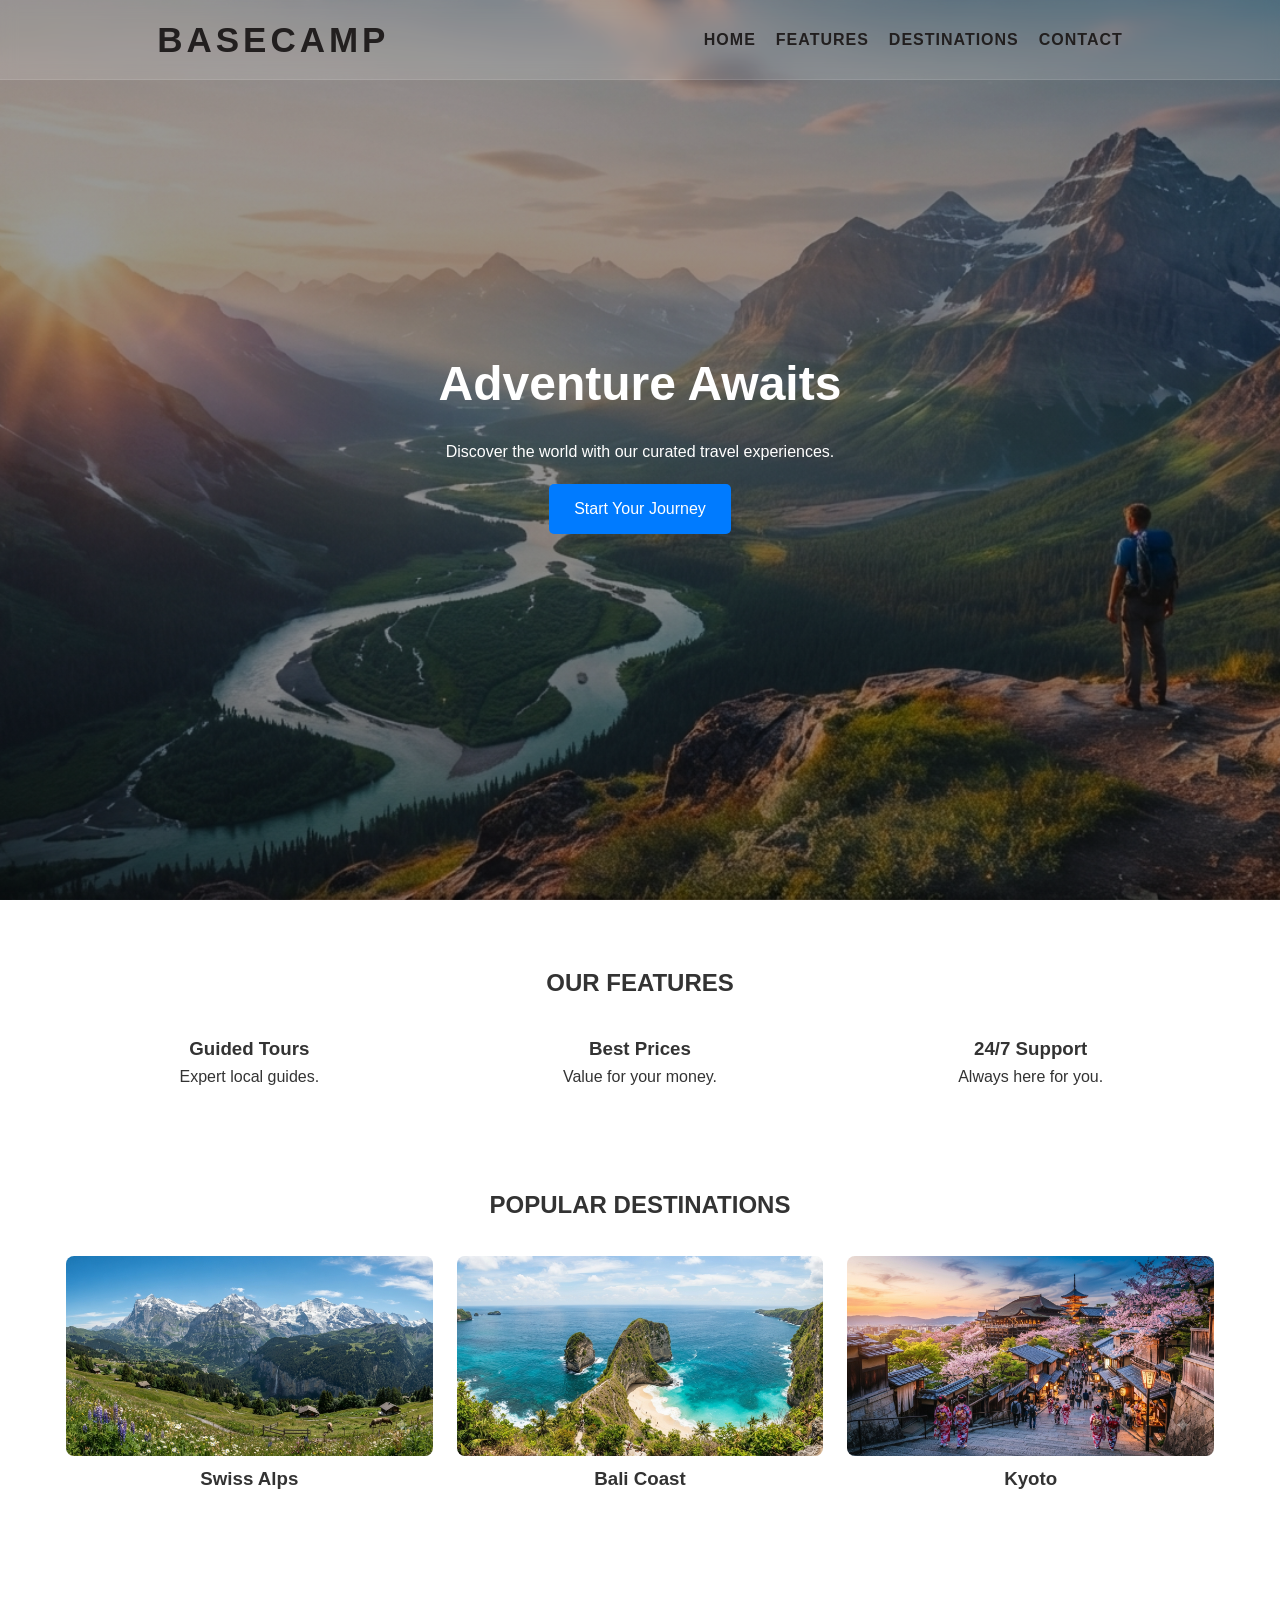
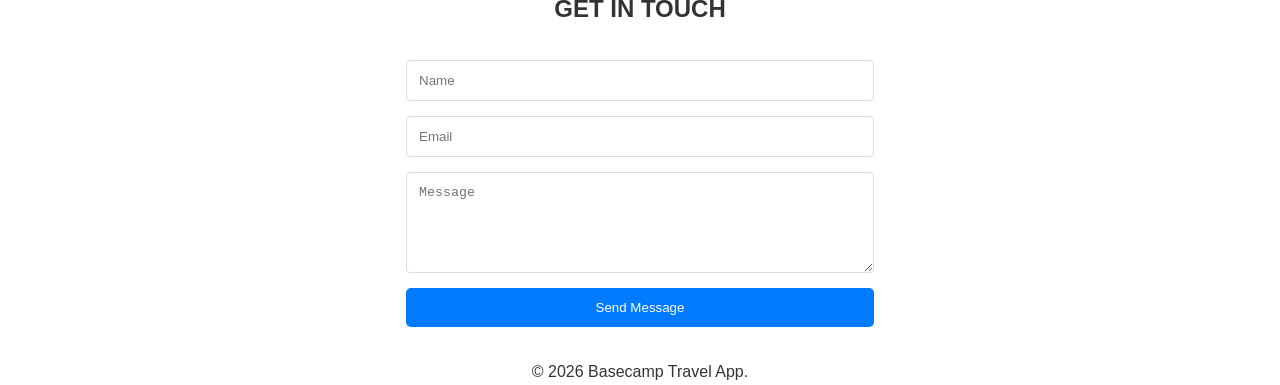
==== index.html @ 1771fce8 "first commit" ====
<!DOCTYPE html>
<html lang="en">

<head>
    <meta charset="UTF-8">
    <meta name="viewport" content="width=device-width, initial-scale=1.0">
    <title>Basecamp | Travel Adventures</title>
    <link rel="stylesheet" href="css/styles.css">
</head>

<body>

     <header>
        <div class="nav-container">
            <h1>BASECAMP</h1>
            <nav class="nav-links">
                <ul id="navLinks">
                    <li><a href="#home">HOME</a></li>
                    <li><a href="#features">FEATURES</a></li>
                    <li><a href="#destination">DESTINATIONS</a></li>
                    <li><a href="#contact">CONTACT</a></li>
                </ul>
                <div class="hamburger" id="hamburger">
                    <span></span>
                    <span></span>
                    <span></span>
                </div>
            </nav>
        </div>
    </header>

    <main>
        <section id="home" class="hero">
            <div class="hero-content">
                <h1>Adventure Awaits</h1>
                <p>Discover the world with our curated travel experiences.</p>
                <a href="#contact" class="hero-btn">Start Your Journey</a>
            </div>
        </section>

        <section id="features" class="features">
            <h2>OUR FEATURES</h2>
            <div class="feature-grid">
                <div class="card">
                    <h3>Guided Tours</h3>
                    <p>Expert local guides.</p>
                </div>
                <div class="card">
                    <h3>Best Prices</h3>
                    <p>Value for your money.</p>
                </div>
                <div class="card">
                    <h3>24/7 Support</h3>
                    <p>Always here for you.</p>
                </div>
            </div>
        </section>

        <section id="destinations" class="destinations">
            <h2>POPULAR DESTINATIONS</h2>
            <div class="dest-grid">
                <article class="card"><img src="images/Swiss Alps.png" alt="Mountain">
                    <h3>Swiss Alps</h3>
                </article>
                <article class="card"><img src="images/Bali Coast.png" alt="Beach">
                    <h3>Bali Coast</h3>
                </article>
                <article class="card"><img src="images/Kyoto.png" alt="City">
                    <h3>Kyoto</h3>
                </article>
            </div>
        </section>

        <section id="contact" class="contact">
            <h2>GET IN TOUCH</h2>
            <form>
                <input type="text" placeholder="Name" required>
                <input type="email" placeholder="Email" required>
                <textarea placeholder="Message" rows="5" required></textarea>
                <button type="submit" class="send-btn">Send Message</button>
            </form>
        </section>
    </main>

    <footer>
        <p>&copy; 2026 Basecamp Travel App.</p>
    </footer>

    <script src="js/script.js"></script>
</body>

</html>
---- css/styles.css ----
* {
    box-sizing: border-box;
    margin: 0;
    padding: 0;
}

body {
    font-family: 'Segoe UI', sans-serif;
    line-height: 1.6;
    color: #333;
}

html{
    scroll-behavior: smooth;
}

.nav-container {
    display: flex;
    background-color: rgba(255, 255, 255, 0.15);
    color: rgb(34, 31, 31);
    backdrop-filter: blur(8px);
    -webkit-backdrop-filter: blur(8px);
    border-bottom: 1px solid rgba(255, 255, 255, 0.1);
    justify-content: space-around;
    align-items: center;
    height: 80px;
    width: 100%;
    position: fixed;
    top: 0;
    left: 0;
    z-index: 1000;
}

.nav-container h1 {
    letter-spacing: 4px;
    font-size: 35px;
}

.nav-links ul {
    display: flex;
    list-style: none;
    gap: 20px;
}

.nav-links a {
    text-decoration: none;
    color: rgb(34, 31, 31);
    letter-spacing: 1px;
    font-weight: bold;
    cursor: pointer;
    transition: 0.3s ease;
}

.nav-links a:hover {
    color: beige;
    text-decoration: underline;
}

.hamburger {
    display: none;
    flex-direction: column;
    gap: 3px;
    cursor: pointer;
}

.hamburger span {
    display: block;
    background-color: black;
    width: 50px;
    height: 5px;
    border-radius: 3px;
    transition: all 0.3s ease;
}

.hero {
    height: 100vh;
    background: linear-gradient(rgba(0, 0, 0, 0.4), rgba(0, 0, 0, 0.4)), url('../images/hero-section-banner.png');
    background-size: cover;
    background-position: center;
    display: flex;
    justify-content: center;
    align-items: center;
    text-align: center;
    color: #fff;
}

.hero h1 {
    font-size: 3rem;
    margin-bottom: 1rem;
}

.hero-btn {
    display: inline-block;
    background: #007bff;
    color: #fff;
    padding: 12px 25px;
    text-decoration: none;
    border-radius: 5px;
    border: none;
    cursor: pointer;
    text-align: center;
    margin: 20px;
}

h2 {
    text-align: center;
    margin-top: 4rem;
    margin-bo: 4rem;
}

.feature-grid,
.dest-grid {
    display: grid;
    grid-template-columns: repeat(auto-fit, minmax(280px, 1fr));
    gap: 20px;
    padding: 2rem 5%;
    justify-items: center;
    text-align: center;
}

.card img {
    width: 100%;
    height: 200px;
    object-fit: cover;
    border-radius: 8px;
}

form {
    display: flex;
    flex-direction: column;
    max-width: 500px;
    margin: 2rem auto;
    gap: 15px;
    padding: 0 1rem;
}

input,
textarea {
    padding: 12px;
    border: 1px solid #ddd;
    border-radius: 4px;
}

.send-btn {
    background: #007bff;
    color: #fff;
    padding: 12px 25px;
    border: none;
    border-radius: 5px;
    cursor: pointer;
}

footer{
    text-align: center;
}

@media (max-width: 768px) {
    .nav-toggle-label {
        display: flex;
    }

    .hamburger {
        display: flex;
    }

    .nav-links ul {
        position: absolute;
        top: 100%;
        left: 0;
        background-color: rgba(255, 255, 255, 0.15);
        backdrop-filter: blur(18px);
        -webkit-backdrop-filter: blur(18px);
        border-bottom: 1px solid rgba(255, 255, 255, 0.1);
        width: 100%;
        flex-direction: column;
        align-items: center;
        
        /* Replaced overflow: hidden and max-height with opacity/visibility for backdrop-filter support */
        opacity: 0;
        visibility: hidden;
        transform: translateY(-10px);
        transition: all 0.3s ease-in-out;
        gap: 0;
    }

    .nav-links li {
        width: 100%;
        text-align: center;
        padding: 1rem 0;
    }

    /* Active state when hamburger is clicked */
    /* Active state when hamburger is clicked */
    .nav-links ul.active {
        opacity: 1;
        visibility: visible;
        transform: translateY(0);
        background-color: rgba(150, 158, 176, 0.9); /* Rich dark slate with a strong blur effect */
        backdrop-filter: blur(18px);
        -webkit-backdrop-filter: blur(18px);
    }

    /* Ensure link text turns white for readability on the dark background */
    .nav-links ul.active a {
        color: #ffffff;
    }

    .hamburger.active span:nth-child(1) {
        transform: translateY(8px) rotate(45deg);
    }

    .hamburger.active span:nth-child(2) {
        opacity: 0;
    }

    .hamburger.active span:nth-child(3) {
        transform: translateY(-8px) rotate(-45deg);
    }
}
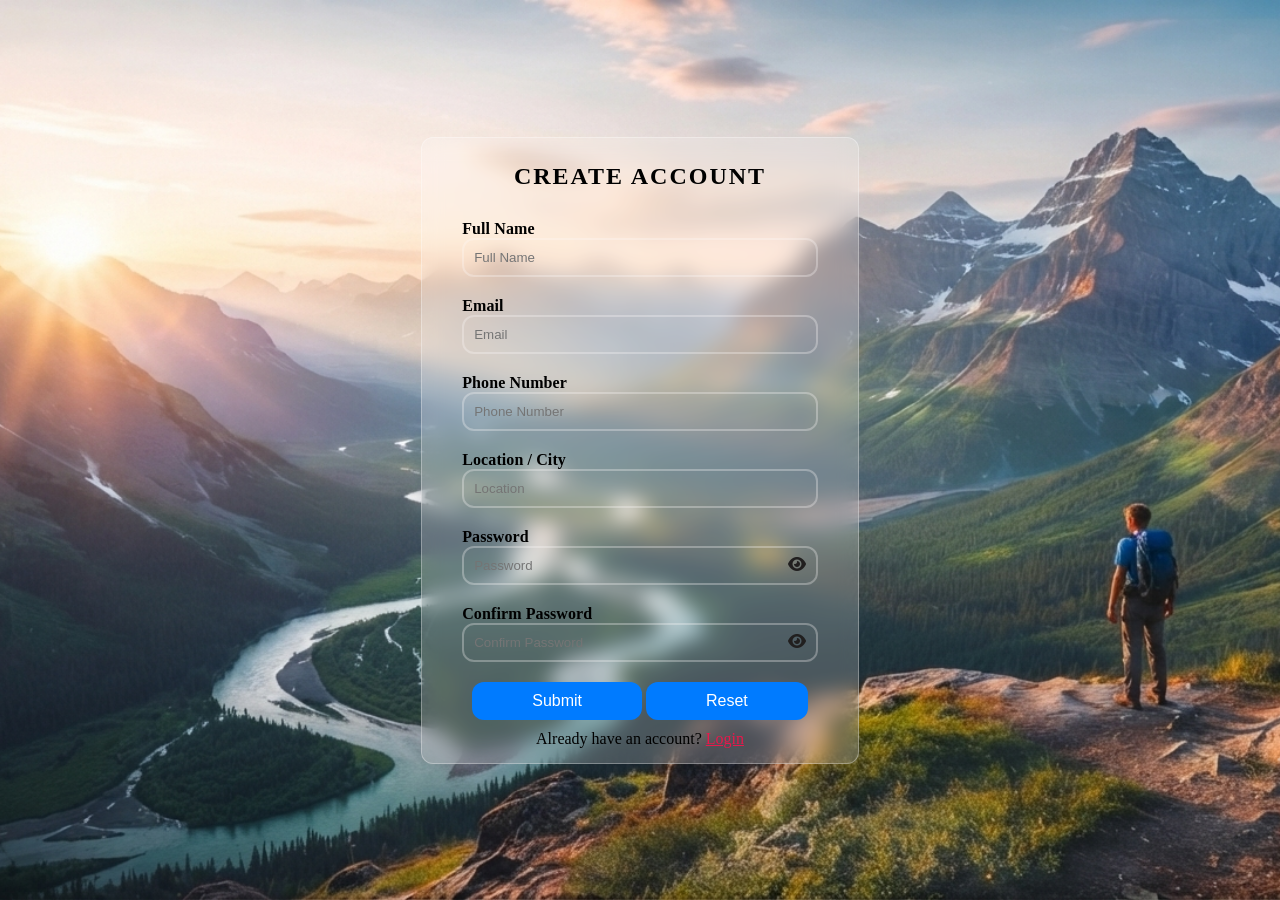
==== commit 010c1028: "Update CSS styles" ====
--- a/index.html
+++ b/index.html
@@ -4,87 +4,73 @@
 <head>
     <meta charset="UTF-8">
     <meta name="viewport" content="width=device-width, initial-scale=1.0">
-    <title>Basecamp | Travel Adventures</title>
-    <link rel="stylesheet" href="css/styles.css">
+    <title>SignUp Page</title>
+    <link rel="stylesheet" href="css/style.css">
+    <link rel="stylesheet" href="https://cdnjs.cloudflare.com/ajax/libs/font-awesome/6.4.0/css/all.min.css">
 </head>
 
 <body>
+    <div class="mainDiv">
+        <form action="" id="signup">
+            <h2>CREATE ACCOUNT</h2>
 
-     <header>
-        <div class="nav-container">
-            <h1>BASECAMP</h1>
-            <nav class="nav-links">
-                <ul id="navLinks">
-                    <li><a href="#home">HOME</a></li>
-                    <li><a href="#features">FEATURES</a></li>
-                    <li><a href="#destination">DESTINATIONS</a></li>
-                    <li><a href="#contact">CONTACT</a></li>
-                </ul>
-                <div class="hamburger" id="hamburger">
-                    <span></span>
-                    <span></span>
-                    <span></span>
+            <div class="inputDiv">
+                <label for="name">Full Name</label>
+                <input type="text" id="name" placeholder="Full Name">
+                <p id="nameError"></p>
+            </div>
+
+            <div class="inputDiv">
+                <label for="email">Email</label>
+                <input type="email" id="email" placeholder="Email">
+                <p id="emailError"></p>
+            </div>
+
+            <div class="inputDiv">
+                <label for="phoneNumber">Phone Number</label>
+                <input type="tel" id="phoneNumber" placeholder="Phone Number">
+                <p id="phoneNumberError"></p>
+            </div>
+
+            <div class="inputDiv">
+                <label for="location">Location / City</label>
+                <input type="text" id="location" placeholder="Location">
+                <p id="locationError"></p>
+            </div>
+
+            <div class="inputDiv">
+                <label for="password">Password</label>
+                <div class="password-container">
+                    <input type="password" id="password" placeholder="Password">
+                    <button type="button" id="togglePassword" class="eye-btn" aria-label="Show password">
+                        <i class="fa fa-eye" id="eyeIcon"></i>
+                    </button>
                 </div>
-            </nav>
-        </div>
-    </header>
+                <p id="passwordError"></p>
+            </div>
 
-    <main>
-        <section id="home" class="hero">
-            <div class="hero-content">
-                <h1>Adventure Awaits</h1>
-                <p>Discover the world with our curated travel experiences.</p>
-                <a href="#contact" class="hero-btn">Start Your Journey</a>
+            <div class="inputDiv">
+                <label for="ConfirmPassword">Confirm Password</label>
+                <div class="password-container">
+                    <input type="password" id="ConfirmPassword" placeholder="Confirm Password">
+                    <button type="button" id="toggleConfirmPassword" class="eye-btn" aria-label="Show confirm password">
+                        <i class="fa fa-eye" id="confirmEyeIcon"></i>
+                    </button>
+                </div>
+                <p id="confirmPasswordError"></p>
             </div>
-        </section>
 
-        <section id="features" class="features">
-            <h2>OUR FEATURES</h2>
-            <div class="feature-grid">
-                <div class="card">
-                    <h3>Guided Tours</h3>
-                    <p>Expert local guides.</p>
-                </div>
-                <div class="card">
-                    <h3>Best Prices</h3>
-                    <p>Value for your money.</p>
-                </div>
-                <div class="card">
-                    <h3>24/7 Support</h3>
-                    <p>Always here for you.</p>
-                </div>
+            <div class="btnDiv">
+                <button id="submitBtn" type="submit">Submit</button>
+                <button id="resetBtn" type="reset">Reset</button>
             </div>
-        </section>
 
-        <section id="destinations" class="destinations">
-            <h2>POPULAR DESTINATIONS</h2>
-            <div class="dest-grid">
-                <article class="card"><img src="images/Swiss Alps.png" alt="Mountain">
-                    <h3>Swiss Alps</h3>
-                </article>
-                <article class="card"><img src="images/Bali Coast.png" alt="Beach">
-                    <h3>Bali Coast</h3>
-                </article>
-                <article class="card"><img src="images/Kyoto.png" alt="City">
-                    <h3>Kyoto</h3>
-                </article>
+            <div>
+                <p class="final">Already have an account? <a href="SignIn.html">Login</a></p>
             </div>
-        </section>
 
-        <section id="contact" class="contact">
-            <h2>GET IN TOUCH</h2>
-            <form>
-                <input type="text" placeholder="Name" required>
-                <input type="email" placeholder="Email" required>
-                <textarea placeholder="Message" rows="5" required></textarea>
-                <button type="submit" class="send-btn">Send Message</button>
-            </form>
-        </section>
-    </main>
-
-    <footer>
-        <p>&copy; 2026 Basecamp Travel App.</p>
-    </footer>
+        </form>
+    </div>
 
     <script src="js/script.js"></script>
 </body>
--- a/css/style.css
+++ b/css/style.css
@@ -0,0 +1,113 @@
+* {
+    margin: 0;
+    padding: 0;
+    box-sizing: border-box;
+}
+
+body {
+    display: flex;
+    justify-content: center;
+    align-items: center;
+    min-height: 100vh;
+    margin: 0;
+    background-image: url('../images/hero-section-banner.png');
+    background-size: cover;
+    background-position: center;
+    background-repeat: no-repeat;
+}
+
+.mainDiv {
+    background: rgba(255, 255, 255, 0.2);
+    backdrop-filter: blur(10px);
+    -webkit-backdrop-filter: blur(10px);
+    padding: 15px 40px;
+    border-radius: 12px;
+    border: 1px solid rgba(255, 255, 255, 0.3)
+}
+
+h2 {
+    text-align: center;
+    padding: 10px;
+    letter-spacing: 2px;
+    font-weight: bold;
+}
+
+.inputDiv {
+    margin-top: 20px;
+}
+
+label {
+    color: rgb(0, 0, 0);
+    font-weight: bold;
+    letter-spacing: 0.1px;
+}
+
+input {
+    padding: 10px;
+    width: 100%;
+    outline: none;
+    border-radius: 12px;
+    border: 2px solid rgba(252, 249, 249, 0.3);
+    background-color: transparent;
+}
+
+button {
+    color: white;
+    background-color: #007bff;
+    text-decoration: none;
+    padding: 10px 60px;
+    border-radius: 12px;
+    border: none;
+    font-size: 1rem;
+    cursor: pointer;
+    transition: background-color 0.2s ease;
+}
+
+button:hover {
+    background-color: #0056b3;
+}
+
+.btnDiv {
+    margin-top: 10px;
+    padding: 10px;
+}
+
+.final {
+    text-align: center;
+    align-items: center;
+}
+
+a {
+    color: #e7194c;
+}
+
+a:hover {
+    color: #510c1d;
+}
+
+.password-container {
+    position: relative;
+    display: flex;
+    align-items: center;
+}
+
+.password-container input {
+    padding-right: 45px;
+    /* Leaves space for the icon */
+}
+
+.eye-btn {
+    position: absolute;
+    right: 12px;
+    background: transparent;
+    border: none;
+    padding: 0;
+    cursor: pointer;
+    color: #211f1f;
+    font-size: 1rem;
+}
+
+.eye-btn:hover {
+    background: transparent;
+    color: #000;
+}
